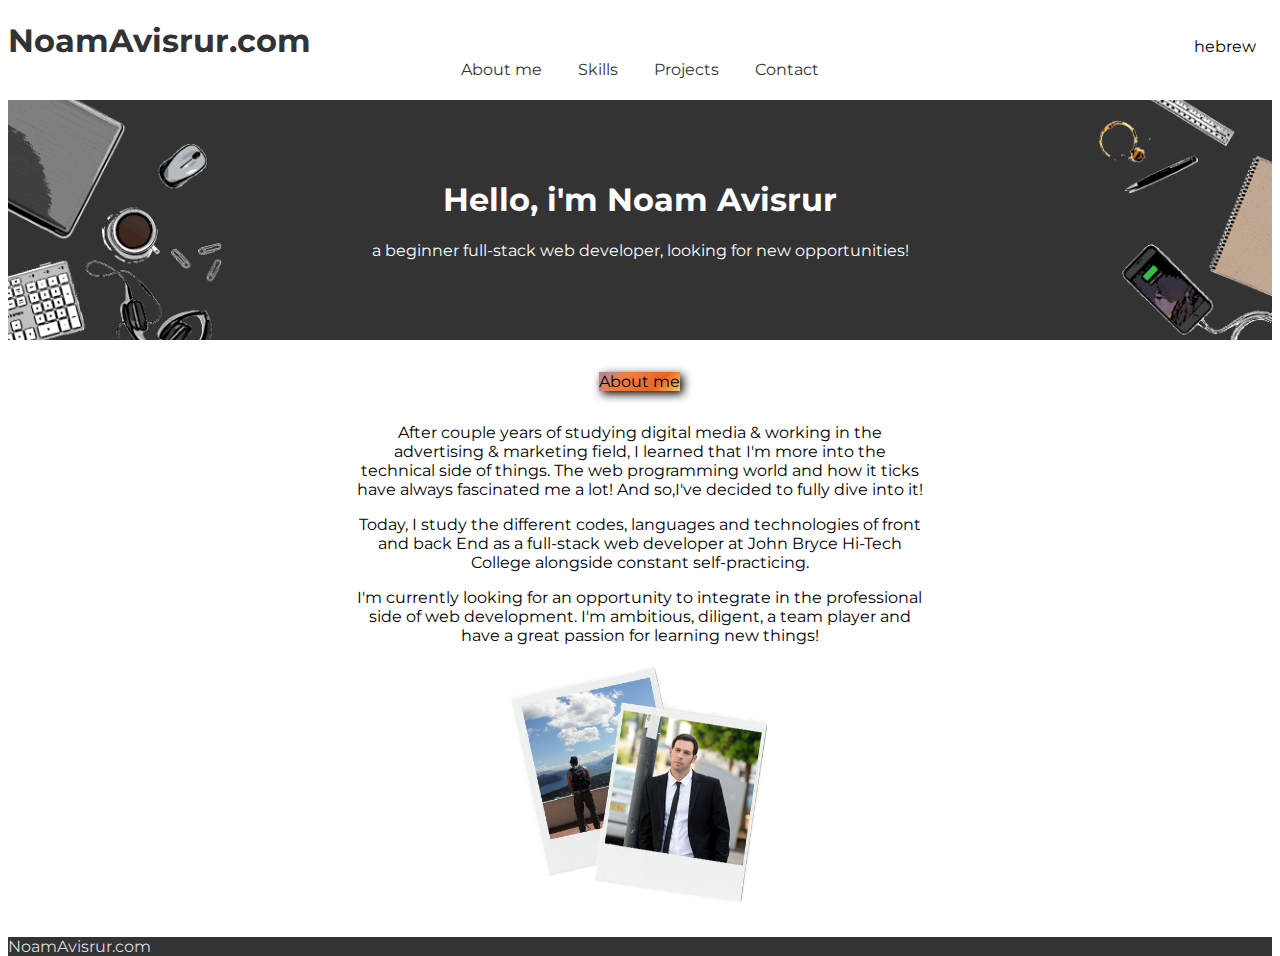
==== index.html @ a90f0522 "my_personal_site" ====
﻿<!DOCTYPE html>
<html lang="en">
<head>
	<meta charset="UTF-8">
	<title>Noam Avisrur</title>
        <link rel="shortcut icon" href="img/me.png">
        <meta name="viewport" content="width=device-width, initial-scale=1.0">
        <link href="https://fonts.googleapis.com/css?family=Montserrat" rel="stylesheet">
	<link rel="stylesheet" type="text/css" href="main.css">
        <link href="Media_Queries.css" rel="stylesheet" type="text/css"/>
</head>
<body>
    <header>
         <a class="url" href="http://www.noamavisrur.com">NoamAvisrur.com</span></a>
         <div class="heb_lang lang"><span>hebrew</span></div>
    </header>
    <nav>
        <a>About me</a>
        <a>Skills</a>
        <a>Projects</a>
        <a>Contact</a>
    </nav>
    <section>
            <h1>Hello, i'm Noam Avisrur</h1>
            <p><span>a beginner full-stack web developer,</span>
            <span>looking for new opportunities!</span></p>
    </section>
    <main id="main">
        <div class="about_me">
            <span>About me</span>
            <p>After couple years of studying digital media & working in the advertising & marketing field,
               I learned that I'm more into the technical side of things.
               The web programming world and how it ticks have always fascinated me a lot! And so,I've decided to fully dive into it!</p>     
             <p>Today, I study the different codes, languages and technologies of front and back End as a full-stack web developer at John Bryce Hi-Tech College 
                alongside constant self-practicing.</p> 
             <p>I'm currently looking for an opportunity to integrate in the professional side of web development. I'm ambitious, diligent,
                a team player and have a great passion for learning new things!</p>
             <img src="img/me.png" alt="image of ime"/>
        </div>
        <div class="skills undisplay"> 
            <span>Skills</span>
            <p>Today, I study the different codes, languages and technologies of front and back End as a full-stack web developer</p> 
            <div>
                <div class="skill"><span>HTML</span><img src="img/skills/html.png" alt="html logo"/></div>
                <div class="skill"><span>CSS</span><img src="img/skills/css.png" alt="css logo"/></div>
                <div class="skill"><span>Bootstrap</span><img src="img/skills/bootstrap.png" alt="bootstrap logo"/></div>
                <div class="skill"><span>JavaScript</span><img src="img/skills/javascript.png" alt="javascript logo"/></div>
                <div class="skill"><span>Jquery</span><img src="img/skills/jquery.png" alt="jquery logo"/></div>
                <div class="skill"><span>JSON</span><img src="img/skills/json.png" alt="json logo"/></div>
                <div class="skill"><span>AJAX</span><img src="img/skills/ajax.png" alt="ajax logo"/></div>
                <div class="skill"><span>oop</span><img src="img/skills/oop.png" alt="oop logo"/></div>
                <div class="skill"><span>PHP</span><img src="img/skills/php.png" alt="php logo"/></div>
                <div class="skill"><span>MySQL</span><img src="img/skills/sql.png" alt="sql logo"/></div>
                <div class="skill"><span>PhotoShop</span><img src="img/skills/photoshop.png" alt="photoshop logo"/></div>
                <div class="skill"><span>Illustrator</span><img src="img/skills/illustrator.png" alt="illustrator logo"/></div>
            </div>
        </div>
        <div class="projects undisplay"> 
            <span>Projects</span>
            <p>Here are some of my projects I recently worked on, as part of my studies and my self practice.
               Please feel free to watch and inspect them.</p>  
            <div>
                 <div tabindex="1" class="project"><span>Tasks Board</span><img src="img/projects/notes.png" alt="notes board icon"/>
                    <div class="onclick-menu-content">
                        <span>what's practiced?</span>
                        <span>HTML5</span>
                        <span>CSS3</span>
                        <span>Javascript</span>
                        <span>JSON</span>
		        <a href="https://noamavisrur.github.io/my-task-board/" target="_blank" class="menu_links">Go to project</a>
                     </div>
                </div>
                 <div tabindex="1" class="project"><span>Promotional site</span><img src="img/projects/site.png" alt="promotinal site icon"/>
                    <div class="onclick-menu-content">
                        <span>what's practiced?</span>
                        <span>HTML5</span>
                        <span>CSS3</span>
                        <span>BootStrap</span>
		        <a class="menu_links">Go to project</a>
                     </div>
                </div>    
                 <div tabindex="1" class="project"><span>Bacis Gmail</span><img src="img/projects/gmail.png" alt="gmail icon"/>
                    <div class="onclick-menu-content">
                        <span>what's practiced?</span>
                        <span>HTML5</span>
                        <span>CSS3</span>
                        <span>Jquery</span>
                        <span>JSON</span>
                        <span>AJAX</span>
		        <a class="menu_links">Go to project</a>
                     </div>
                </div>   
                 <div tabindex="1" class="project"><span>Calculator</span><img src="img/projects/calculcator.png" alt="calculator icon"/>
                    <div class="onclick-menu-content">
                        <span>what's practiced?</span>
                        <span>HTML5</span>
                        <span>CSS3</span>
                         <span>Javascript</span>
                        <span>JSON</span>
                        <span>AJAX</span>
                        <span>PHP</span>
                        <span>SQL</span>
		        <a class="menu_links">Go to project</a>
                     </div>
                </div> 
                 <div tabindex="1" class="project"><span>Online Store</span><img src="img/projects/store.png" alt="online store icon"/>
                    <div class="onclick-menu-content">
                        <span>what's practiced?</span>
                        <span>HTML5</span>
                        <span>CSS3</span>
                        <span>Javascript</span>
                        <span>AJAX</span>
                        <span>oop</span>
                        <span>PHP</span>
                        <span>SQL</span>
		        <a class="menu_links">Go to project</a>
                     </div>
                </div>
                 <div tabindex="1" class="project"><span>C.R.M system</span><img src="img/projects/crm.png" alt="crm icon"/>
                    <div class="onclick-menu-content">
                        <span>what's practiced?</span>
                        <span>HTML5</span>
                        <span>CSS3</span>
                        <span>Javascript</span>
                        <span>AJAX</span>
                        <span>oop</span>
                        <span>PHP</span>
                        <span>SQL</span>
		        <a class="menu_links">Go to project</a>
                     </div>
                </div>              
            </div>
        </div> 
        <div class="contact undisplay">
            <span>Contact</span>
            <p><span>Tell: </span><a href="tel:0542065066">054-2065066</a></p>
            <p><span>Email: </span><a href="mailto:noamavisrur@gmail.com">noamavisrur@gmail.com</a></p>
            <a href="cv.docx">
                <div class="profile"><span>my cv</span><img src="img/contact/cv.png" alt="cv icon"/></div>
            </a>
            <a href="https://www.linkedin.com/in/noam-avisrur-4a1783127/" target="_blank">
                <div class="profile"><span>my linkedin</span><img src="img/contact/linkedin.png" alt="linkedin logo"/></div>
            </a>
            <a href="https://github.com/NoamAvisrur" target="_blank">
                <div class=profile><span>my github</span><img src="img/contact/github.png" alt="github logo"/></div>
            </a>
            <a href="https://www.facebook.com/noam.avisrur" target="_blank">
                <div class="profile last"><span>my facebook</span><img src="img/contact/facebook.png" alt="facebook logo"/></div>
            </a>
        </div> 
    </main>
    <footer>
        <a href="http://noamavisrur.com">NoamAvisrur.com</a>
        <span>hebrew</span>
    </footer> 
    <script src="newjavascript.js" type="text/javascript"></script>
        <script>
        document.querySelector('.heb_lang').addEventListener('click' ,function (event) {
            window.location = "heb_index.html";    
        });
        document.querySelector('footer span').addEventListener('click' ,function (event) {
            window.location = "heb_index.html";    
        }); 
    </script> 
</body>
</html>
---- main.css ----
html {
    height: 100%;
}

body {
    font-size: 1rem;
    font-family: 'Montserrat', sans-serif;
    position: relative;
    height: 100%;
    -webkit-animation: fadein 3s; /* Safari, Chrome and Opera > 12.1 */
    -moz-animation: fadein 3s; /* Firefox < 16 */
    -ms-animation: fadein 3s; /* Internet Explorer */
    -o-animation: fadein 3s; /* Opera < 12.1 */
    animation: fadein 3s;
}

@keyframes fadein {
    from { opacity: 0; }
    to   { opacity: 1; }
}

/* Firefox < 16 */
@-moz-keyframes fadein {
    from { opacity: 0; }
    to   { opacity: 1; }
}

/* Safari, Chrome and Opera > 12.1 */
@-webkit-keyframes fadein {
    from { opacity: 0; }
    to   { opacity: 1; }
}

/* Internet Explorer */
@-ms-keyframes fadein {
    from { opacity: 0; }
    to   { opacity: 1; }
}

/* Opera < 12.1 */
@-o-keyframes fadein {
    from { opacity: 0; }
}
header {
    display: flex;
    justify-content: space-between;
    margin-top: 1.3rem;
}
header .url {
    font-size: 2rem;
    font-weight: bold;
    text-decoration: none;
    color: #333;
}
nav {
    width:40%;
    text-align: center;
    margin: 0 auto;
}
nav a{
    text-decoration: none;
    color: #333;
}
nav a, .heb_lang span, .eng_lang span {
    margin: 0px 1rem 0px 1rem;
    background-image: rgb(191,133,133);
    background-image:  -moz-linear-gradient(-45deg, rgba(191,133,133,1) 12%, rgba(239,126,69,1) 29%, rgba(232,102,37,1) 71%, rgba(255,202,96,1) 100%);
    background-image: -webkit-linear-gradient(-45deg, rgba(191,133,133,1) 12%,rgba(239,126,69,1) 29%,rgba(232,102,37,1) 71%,rgba(255,202,96,1) 100%);
    background-image: linear-gradient(135deg, rgba(191,133,133,1) 12%,rgba(239,126,69,1) 29%,rgba(232,102,37,1) 71%,rgba(255,202,96,1) 100%);
    background-repeat: no-repeat;
    background-position: -100px;
    transition: background-position 0.8s , box-shadow 0.8s;
}
nav a:hover, .heb_lang span:hover, .eng_lang span:hover {
    background-position: 0px; 
    box-shadow: 3px 3px 10px;
    cursor: pointer;
}
header .heb_lang, .eng_lang {
    text-align: right; 
    padding-top: 1rem;   
}
section {
    text-align: center;
    background-color: #333;
    margin: 1rem 0px 2rem 0px;
    color: #fff;
    background-image: url(img/background1.png), url(img/background2.png);
    background-repeat: no-repeat, no-repeat;
    background-size: contain,contain;
    background-position: left,right;
}
section p{
    padding-bottom: 5rem;
}
section h1 {
    padding-top: 5rem;
    font-size: 2rem;
}
main {
    width: 45%;
    text-align: center;
    margin: 0 auto;
}
.about_me, .skills, .contact, .projects {
    opacity: 1;
    transition: opacity 2s
} 
.about_me span:first-child, .skills > span, .projects > span, .contact > span {
    box-shadow: 3px 3px 10px;
    background: rgb(191,133,133);
    background:  -moz-linear-gradient(-45deg, rgba(191,133,133,1) 12%, rgba(239,126,69,1) 29%, rgba(232,102,37,1) 71%, rgba(255,202,96,1) 100%);
    background: -webkit-linear-gradient(-45deg, rgba(191,133,133,1) 12%,rgba(239,126,69,1) 29%,rgba(232,102,37,1) 71%,rgba(255,202,96,1) 100%);
    background: linear-gradient(135deg, rgba(191,133,133,1) 12%,rgba(239,126,69,1) 29%,rgba(232,102,37,1) 71%,rgba(255,202,96,1) 100%);
}
.about_me img {
    width: 50%;
    margin-bottom: 1rem;
}
.skills > div, .projects > div {
    display: flex;
    flex-wrap: wrap;
    justify-content: center;
}
.skill, .profile {
    width: 150px;
    height: 80px;
    margin: 1rem;
    background-color: #ddd;
    padding: 0.5rem;
    box-sizing: border-box;
}
.skill:hover, .profile:hover, .project:hover {
     box-shadow: 3px 3px 10px;
}
.skil div:first-child {
    margin-top: 3rem;
}
.skill span, .profile span, .project > span {
    display: block;
    font-weight: bold;
    color: #333;
}
.skill img {
    width: 45px;
    margin-top: 5px;
    transition: width 1s;
}
.project img, .profile img {
   width: 35px;
   margin-top: 10px;
   transition: width 1s;
}
.skill:hover img {
    width: 55px;  
}
.project:hover img, .profile:hover img {
    width: 42px;

}
.contact p img {
    width: 50px;
}
.skills, .projects, .contact {
    display: none;
}
.about_me p:first-of-type, .skills p:first-of-type, .projects p:first-of-type {
    margin-top: 2rem;
}
.skills > div, .projects > div{
    padding-bottom: 15rem;
}
.contact span {
    font-weight: bold;
}
.contact p:first-of-type {
    margin-top: 2rem;
}
.contact a {
    color: #333;
    text-decoration: none;
}
.profile {
    margin: 0 auto;
    margin-top: 1rem;
}
.undisplay {
    opacity: 0;
    transition: opacity 1.5s
}
.last {
    margin-bottom: 15rem;
}
.project {
    width: 150px;
    height: 80px;
    margin: 1rem;
    background-color: #ddd;
    box-sizing: border-box;
    position: relative;
    cursor: pointer;
}
.project:focus {
    pointer-events: none;
    outline: 0;
    box-shadow: none;
    cursor: default;
}
.onclick-menu-content{
    position: absolute;
    text-align: center;
    top: 100%;
    z-index: 100;
    width: 100%;
    background-color: #ddd;
    visibility: hidden;
    transition: visibility 0.2s;
    text-align: center;
}
.onclick-menu-content span {
    display: block;
    font-size: 0.8rem;
    margin-bottom: 10px;
}
.onclick-menu-content a:hover {
    background-color: #333;
}
.project:focus .onclick-menu-content {
    visibility: visible;
    pointer-events: auto;
    display: table;
}
.project a {
    color: #dd4b39;
    margin-bottom: 10px;
    font-weight: bold;
    text-decoration: none;
    display: block;
}
footer {
    background-color: #333;
    color: #ddd;
}
footer a {
    text-decoration: none;
    color: #ddd;
}
footer span {
    display: none;
}
---- Media_Queries.css ----
/* Extra Small Devices, Phones */ 
@media screen and (max-width: 450px){
main {
    width: 95%;
}
.onclick-menu-content a {
    background-color: #333;
}
nav {
    width: 100%;
    margin-top: 2rem;
}
nav a {
    display: block;
    margin-bottom: 1rem;
    background-color: none;
    background-image: rgb(191,133,133);
    background-image:  -moz-linear-gradient(-45deg, rgba(191,133,133,1) 12%, rgba(239,126,69,1) 29%, rgba(232,102,37,1) 71%, rgba(255,202,96,1) 100%);
    background-image: -webkit-linear-gradient(-45deg, rgba(191,133,133,1) 12%,rgba(239,126,69,1) 29%,rgba(232,102,37,1) 71%,rgba(255,202,96,1) 100%);
    background-image: linear-gradient(135deg, rgba(191,133,133,1) 12%,rgba(239,126,69,1) 29%,rgba(232,102,37,1) 71%,rgba(255,202,96,1) 100%);
    background-repeat: no-repeat;
    box-shadow: 3px 3px 10px;
    background-position: 0px;
}
header .url {
    width: 100%;
    text-align: center;
}
header .lang {
    display: none;
}
section p span:first-child {
    display: block;
}
section {
    height: 350px;
    background-image: url(img/background1.png), url(img/background2.png);
    background-repeat: no-repeat, no-repeat;
    background-size: 200px;
    background-position: bottom left, bottom right;
}
section h1 {
    padding-top: 1.5rem;
    font-size: 1.5rem;
}
.skill, .project {
    width: 130px;
}
.about_me img{
    width: 70%;
}
footer {
    display: flex;
    justify-content: space-between;
}
footer span {
    display: inline;
}}




/* Small Devices, Tablets */
@media screen and (min-width:450px) and (max-width: 800px){
main {
    width: 85%;
}
.onclick-menu-content a {
    background-color: #333;
}
nav {
    width: 100%;
    margin-top: 2rem;
}
section p span:first-child {
    display: block;
}
section {
    height: 400px;
    background-image: url(img/background1.png), url(img/background2.png);
    background-repeat: no-repeat, no-repeat;
    background-size: 200px;
    background-position: bottom left, bottom right;
}}

/* Medium Devices, Desktops */
@media screen and (min-width:801px) and (max-width: 1020px){
main {
    width: 70%;
}
.onclick-menu-content a {
    background-color: #333;
}
nav {
    width: 100%;
    margin-top: 2rem;
}
section p span:first-child {
    display: block;
}}

/* Medium Devices, Desktops */
@media screen and (min-width:1021px) and (max-width: 1250px){
main {
    width: 55%;
}}

/* Large Devices, Wide Screens */
@media screen and (min-width:1251px) and (max-width: 1600px){
main {
    width: 45%;
}}

/* Extra Large Devices, Wide Screens */
@media screen and (min-width:1601px){
main {
    width: 35%;
}}

@media print {

}
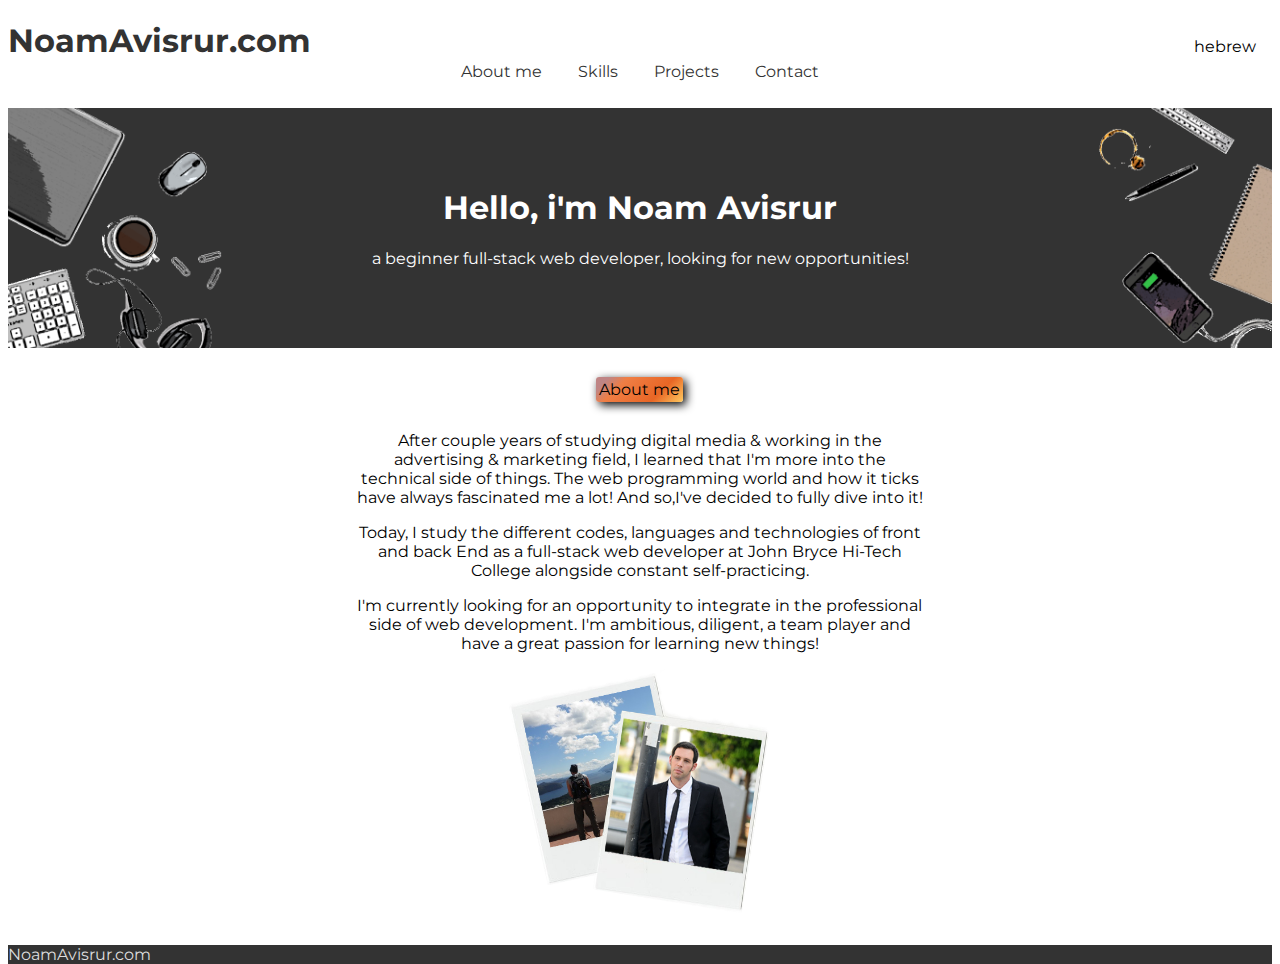
==== commit 7bbd8adf: "Update index.html" ====
--- a/index.html
+++ b/index.html
@@ -1,4 +1,4 @@
-﻿<!DOCTYPE html>
+<!DOCTYPE html>
 <html lang="en">
 <head>
 	<meta charset="UTF-8">
@@ -11,7 +11,7 @@
 </head>
 <body>
     <header>
-         <a class="url" href="http://www.noamavisrur.com">NoamAvisrur.com</span></a>
+         <a class="url" href="http://www.noamavisrur.com">NoamAvisrur.com</a>
          <div class="heb_lang lang"><span>hebrew</span></div>
     </header>
     <nav>
@@ -70,16 +70,16 @@
 		        <a href="https://noamavisrur.github.io/my-task-board/" target="_blank" class="menu_links">Go to project</a>
                      </div>
                 </div>
-                 <div tabindex="1" class="project"><span>Promotional site</span><img src="img/projects/site.png" alt="promotinal site icon"/>
+                 <div tabindex="1" class="project"><span>Example site</span><img src="img/projects/site.png" alt="promotinal site icon"/>
                     <div class="onclick-menu-content">
                         <span>what's practiced?</span>
                         <span>HTML5</span>
                         <span>CSS3</span>
                         <span>BootStrap</span>
-		        <a class="menu_links">Go to project</a>
+		        <a href="https://noamavisrur.github.io/bootstrap_practice_site/" target="_blank" class="menu_links">Go to project</a>
                      </div>
                 </div>    
-                 <div tabindex="1" class="project"><span>Bacis Gmail</span><img src="img/projects/gmail.png" alt="gmail icon"/>
+                 <div tabindex="1" class="project"><span>Basic Gmail</span><img src="img/projects/gmail.png" alt="gmail icon"/>
                     <div class="onclick-menu-content">
                         <span>what's practiced?</span>
                         <span>HTML5</span>
@@ -87,7 +87,7 @@
                         <span>Jquery</span>
                         <span>JSON</span>
                         <span>AJAX</span>
-		        <a class="menu_links">Go to project</a>
+		        <a href="https://noamavisrur.github.io/gmail_practice/" target="_blank" class="menu_links">Go to project</a>
                      </div>
                 </div>   
                  <div tabindex="1" class="project"><span>Calculator</span><img src="img/projects/calculcator.png" alt="calculator icon"/>
@@ -96,14 +96,23 @@
                         <span>HTML5</span>
                         <span>CSS3</span>
                          <span>Javascript</span>
-                        <span>JSON</span>
+		        <a href="https://noamavisrur.github.io/calculator/" target="_blank" class="menu_links">Go to project</a>
+                     </div>
+                </div> 
+                <div tabindex="1" class="project"><span>C.R.M system</span><img src="img/projects/crm.png" alt="crm icon"/>
+                    <div class="onclick-menu-content">
+                        <span>what's practiced?</span>
+                        <span>HTML5</span>
+                        <span>CSS3</span>
+                        <span>Javascript</span>
                         <span>AJAX</span>
+                        <span>oop</span>
                         <span>PHP</span>
                         <span>SQL</span>
-		        <a class="menu_links">Go to project</a>
+		        <a href="http://www.noamavisrur.eu.pn" target="_blank" class="menu_links">Go to project</a>
                      </div>
-                </div> 
-                 <div tabindex="1" class="project"><span>Online Store</span><img src="img/projects/store.png" alt="online store icon"/>
+                </div>   
+               <!--  <div tabindex="1" class="project"><span>Online Store</span><img src="img/projects/store.png" alt="online store icon"/>
                     <div class="onclick-menu-content">
                         <span>what's practiced?</span>
                         <span>HTML5</span>
@@ -115,22 +124,9 @@
                         <span>SQL</span>
 		        <a class="menu_links">Go to project</a>
                      </div>
-                </div>
-                 <div tabindex="1" class="project"><span>C.R.M system</span><img src="img/projects/crm.png" alt="crm icon"/>
-                    <div class="onclick-menu-content">
-                        <span>what's practiced?</span>
-                        <span>HTML5</span>
-                        <span>CSS3</span>
-                        <span>Javascript</span>
-                        <span>AJAX</span>
-                        <span>oop</span>
-                        <span>PHP</span>
-                        <span>SQL</span>
-		        <a class="menu_links">Go to project</a>
-                     </div>
-                </div>              
+                </div> -->             
             </div>
-        </div> 
+        </div>  
         <div class="contact undisplay">
             <span>Contact</span>
             <p><span>Tell: </span><a href="tel:0542065066">054-2065066</a></p>
@@ -163,4 +159,4 @@
         }); 
     </script> 
 </body>
-</html>+</html>
--- a/main.css
+++ b/main.css
@@ -52,6 +52,11 @@
     text-decoration: none;
     color: #333;
 }
+
+header .url:hover {
+    background-color: #eee;
+    border-radius: 3px;
+}
 nav {
     width:40%;
     text-align: center;
@@ -63,17 +68,29 @@
 }
 nav a, .heb_lang span, .eng_lang span {
     margin: 0px 1rem 0px 1rem;
-    background-image: rgb(191,133,133);
-    background-image:  -moz-linear-gradient(-45deg, rgba(191,133,133,1) 12%, rgba(239,126,69,1) 29%, rgba(232,102,37,1) 71%, rgba(255,202,96,1) 100%);
+    display: inline-block;
+    position: relative;
+    padding-bottom: 3px;
+}
+
+nav a:after, .heb_lang span:after, .eng_lang span:after {
+    content: '';
+    display: block;
+    border-radius: 2px;
+    margin: auto;
+    height: 3px;
+    width: 0px;
+    background: transparent;
+    transition: width .5s ease, background-color .5s ease;
+}
+nav a:hover:after, .heb_lang span:hover:after, .eng_lang span:hover:after {
+    width: 100%;
+    background-image: -moz-linear-gradient(-45deg, rgba(191,133,133,1) 12%, rgba(239,126,69,1) 29%, rgba(232,102,37,1) 71%, rgba(255,202,96,1) 100%);
     background-image: -webkit-linear-gradient(-45deg, rgba(191,133,133,1) 12%,rgba(239,126,69,1) 29%,rgba(232,102,37,1) 71%,rgba(255,202,96,1) 100%);
     background-image: linear-gradient(135deg, rgba(191,133,133,1) 12%,rgba(239,126,69,1) 29%,rgba(232,102,37,1) 71%,rgba(255,202,96,1) 100%);
-    background-repeat: no-repeat;
-    background-position: -100px;
-    transition: background-position 0.8s , box-shadow 0.8s;
-}
+}
+
 nav a:hover, .heb_lang span:hover, .eng_lang span:hover {
-    background-position: 0px; 
-    box-shadow: 3px 3px 10px;
     cursor: pointer;
 }
 header .heb_lang, .eng_lang {
@@ -107,6 +124,8 @@
     transition: opacity 2s
 } 
 .about_me span:first-child, .skills > span, .projects > span, .contact > span {
+    padding: 3px;
+    border-radius: 3px;
     box-shadow: 3px 3px 10px;
     background: rgb(191,133,133);
     background:  -moz-linear-gradient(-45deg, rgba(191,133,133,1) 12%, rgba(239,126,69,1) 29%, rgba(232,102,37,1) 71%, rgba(255,202,96,1) 100%);
@@ -141,22 +160,26 @@
     font-weight: bold;
     color: #333;
 }
+.project > span {
+    padding: 0.5rem 0px 0.5rem 0px;
+}
+.profile span {
+    padding-bottom: 0.5rem;
+}
 .skill img {
     width: 45px;
     margin-top: 5px;
-    transition: width 1s;
+    transition: transform 1s;
 }
 .project img, .profile img {
    width: 35px;
-   margin-top: 10px;
-   transition: width 1s;
+   transition: transform 1s;
 }
 .skill:hover img {
-    width: 55px;  
+    transform: scale(1.3);  
 }
 .project:hover img, .profile:hover img {
-    width: 42px;
-
+    transform: scale(1.25);
 }
 .contact p img {
     width: 50px;
